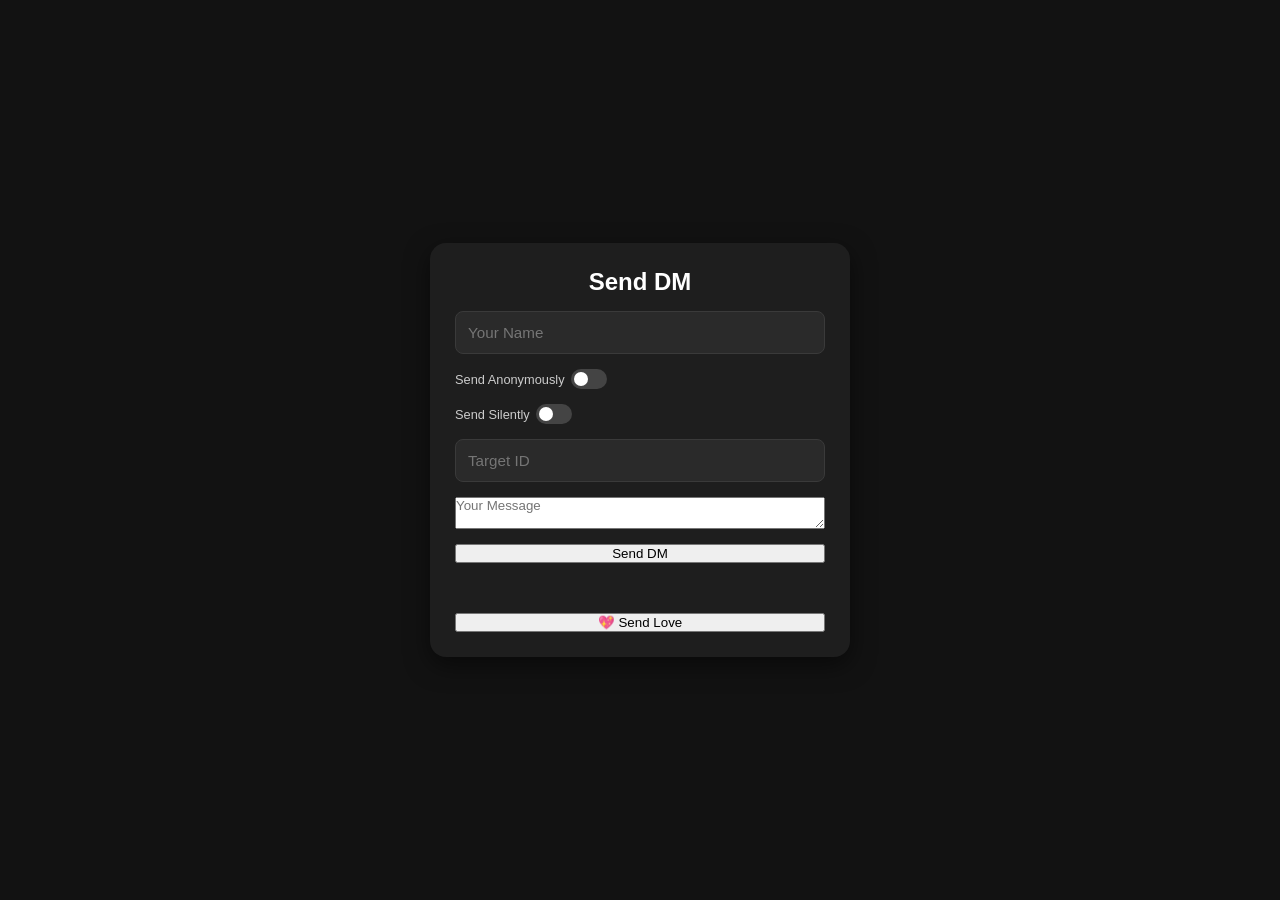
==== index.html @ bca9ed53 "Add files via upload" ====
<!DOCTYPE html>
<html lang="en">
<head>
    <meta charset="UTF-8">
    <meta name="viewport" content="width=device-width, initial-scale=1.0">

    <title>Send DM</title>

    <link rel="stylesheet" href="style.css">
</head>

<body>

    <div class="card">

        <h2>Send DM</h2>

        <input
            id="name"
            type="text"
            placeholder="Your Name"
        >

        <div class="toggle-container">
            <span>Send Anonymously</span>

            <label class="switch">
                <input type="checkbox" id="anonToggle">
                <span class="slider"></span>
            </label>
        </div>
        <div class="toggle-container">
            <span>Send Silently</span>
            <label class="switch">
                <input type="checkbox" id="loveSilentToggle">
                <span class="slider"></span>
            </label>
        </div>        

        <input
            id="targetId"
            type="text"
            placeholder="Target ID"
        >

        <textarea
            id="message"
            placeholder="Your Message"
        ></textarea>

        <button onclick="sendDM()">
            Send DM
        </button>

        <div id="status"></div>

        <button onclick="window.location.href='send.html'">
            💖 Send Love
        </button> 

    </div>

    <script src="script.js"></script>

</body>
</html>
---- style.css ----
* {
    box-sizing: border-box;
    margin: 0;
    padding: 0;
    font-family: 'Segoe UI', Tahoma, Geneva, Verdana, sans-serif;
}

body {
    background-color: #121212;
    color: #ffffff;
    display: flex;
    justify-content: center;
    align-items: center;
    min-height: 100vh;
    padding: 20px;
}

.card {
    background: #1e1e1e;
    padding: 25px;
    border-radius: 16px;
    width: 100%;
    max-width: 420px;
    box-shadow: 0 8px 24px rgba(0, 0, 0, 0.5);
    display: flex;
    flex-direction: column;
    gap: 15px;
    text-align: center;
}

h2 {
    font-size: 1.5rem;
}

.action-selector {
    display: flex;
    gap: 8px;
    justify-content: center;
}

.type-btn {
    background: #2a2a2a;
    border: 1px solid #3a3a3a;
    color: #fff;
    padding: 8px 14px;
    border-radius: 20px;
    cursor: pointer;
    font-size: 0.9rem;
    transition: all 0.2s ease;
}

.type-btn.active {
    background: #ff4757;
    border-color: #ff4757;
    font-weight: bold;
}

input[type="text"] {
    width: 100%;
    padding: 12px;
    background: #2a2a2a;
    border: 1px solid #3a3a3a;
    border-radius: 8px;
    color: #fff;
    outline: none;
    font-size: 0.95rem;
}

input[type="text"]:disabled {
    opacity: 0.5;
    cursor: not-allowed;
}

.toggles-row {
    display: flex;
    justify-content: space-between;
    align-items: center;
    gap: 10px;
    margin: 5px 0;
}

.toggle-container {
    display: flex;
    align-items: center;
    gap: 6px;
    font-size: 0.8rem;
    color: #ccc;
}

/* Switch Styles */
.switch {
    position: relative;
    display: inline-block;
    width: 36px;
    height: 20px;
}

.switch input {
    opacity: 0;
    width: 0;
    height: 0;
}

.slider {
    position: absolute;
    cursor: pointer;
    top: 0; left: 0; right: 0; bottom: 0;
    background-color: #444;
    transition: .3s;
    border-radius: 20px;
}

.slider:before {
    position: absolute;
    content: "";
    height: 14px;
    width: 14px;
    left: 3px;
    bottom: 3px;
    background-color: white;
    transition: .3s;
    border-radius: 50%;
}

input:checked + .slider {
    background-color: #ff4757;
}

input:checked + .slider:before {
    transform: translateX(16px);
}

.love-button {
    font-size: 3rem;
    background: none;
    border: none;
    cursor: pointer;
    margin: 10px 0;
    user-select: none;
    transition: transform 0.1s ease;
}

.love-button:active {
    transform: scale(1.2);
}

#actionCount {
    font-size: 1.1rem;
    font-weight: 600;
    color: #ff6b81;
}

.send-btn, .back-btn {
    padding: 12px;
    border: none;
    border-radius: 8px;
    font-weight: bold;
    cursor: pointer;
    font-size: 1rem;
}

.send-btn {
    background: #ff4757;
    color: white;
}

.back-btn {
    background: #333;
    color: #aaa;
}

#status {
    font-size: 0.9rem;
    min-height: 20px;
}
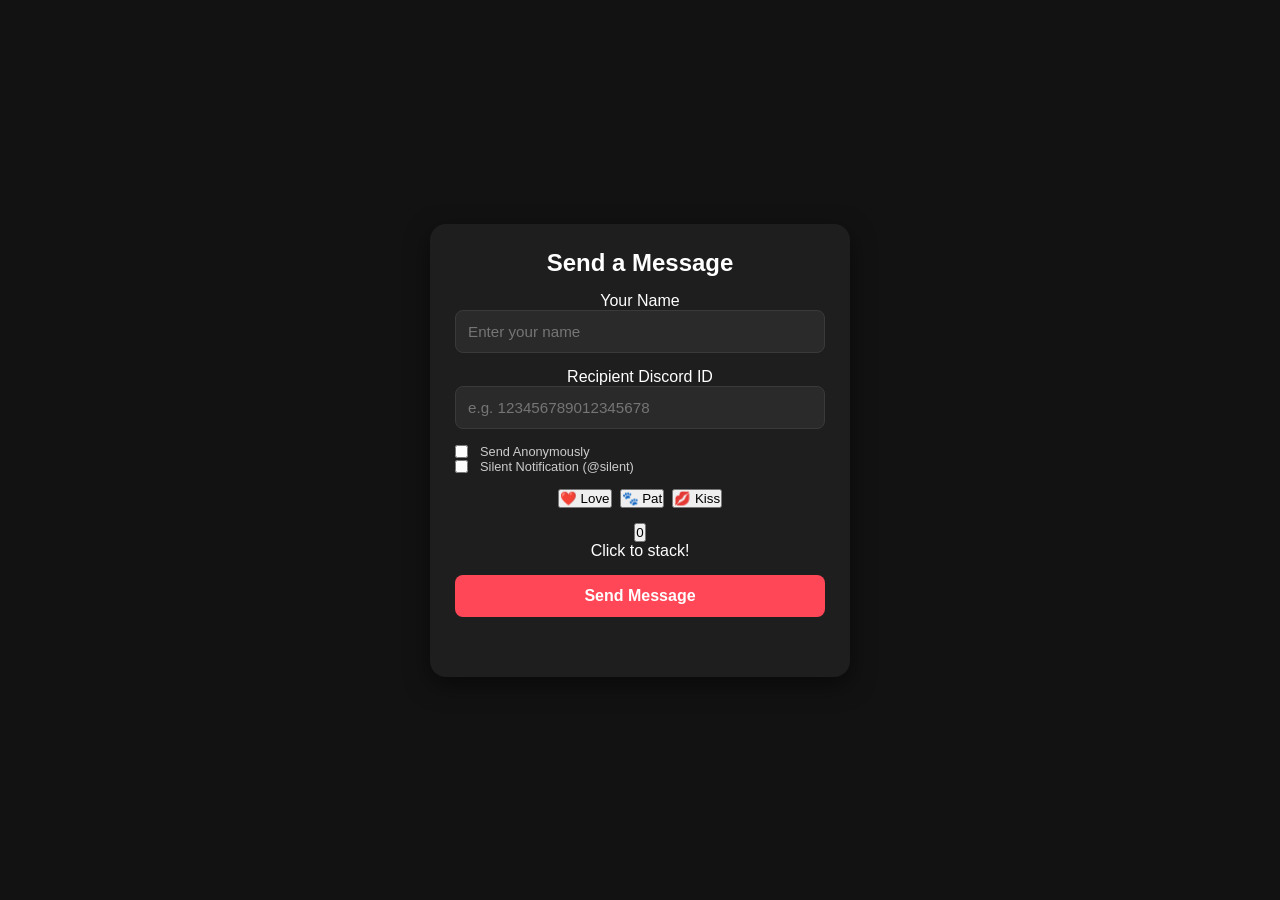
==== commit 95db9a2a: "Update index.html" ====
--- a/index.html
+++ b/index.html
@@ -3,64 +3,54 @@
 <head>
     <meta charset="UTF-8">
     <meta name="viewport" content="width=device-width, initial-scale=1.0">
-
-    <title>Send DM</title>
-
+    <title>Send Love & Actions</title>
     <link rel="stylesheet" href="style.css">
 </head>
+<body>
+    <div class="card">
+        <h2>Send a Message</h2>
+        
+        <div class="input-group">
+            <label for="senderName">Your Name</label>
+            <input type="text" id="senderName" placeholder="Enter your name">
+        </div>
 
-<body>
+        <div class="input-group">
+            <label for="targetId">Recipient Discord ID</label>
+            <input type="text" id="targetId" placeholder="e.g. 123456789012345678">
+        </div>
 
-    <div class="card">
+        <div class="toggles">
+            <label class="toggle-container">
+                <input type="checkbox" id="anonToggle">
+                <span class="checkmark"></span>
+                Send Anonymously
+            </label>
 
-        <h2>Send DM</h2>
-
-        <input
-            id="name"
-            type="text"
-            placeholder="Your Name"
-        >
-
-        <div class="toggle-container">
-            <span>Send Anonymously</span>
-
-            <label class="switch">
-                <input type="checkbox" id="anonToggle">
-                <span class="slider"></span>
+            <label class="toggle-container">
+                <input type="checkbox" id="silentToggle">
+                <span class="checkmark"></span>
+                Silent Notification (@silent)
             </label>
         </div>
-        <div class="toggle-container">
-            <span>Send Silently</span>
-            <label class="switch">
-                <input type="checkbox" id="loveSilentToggle">
-                <span class="slider"></span>
-            </label>
-        </div>        
 
-        <input
-            id="targetId"
-            type="text"
-            placeholder="Target ID"
-        >
+        <div class="action-selector">
+            <button type="button" class="action-btn active" onclick="setAction('love', 'loves', '❤️')">❤️ Love</button>
+            <button type="button" class="action-btn" onclick="setAction('pat', 'patted', '🐾')">🐾 Pat</button>
+            <button type="button" class="action-btn" onclick="setAction('kiss', 'kissed', '💋')">💋 Kiss</button>
+        </div>
 
-        <textarea
-            id="message"
-            placeholder="Your Message"
-        ></textarea>
+        <div class="clicker-section">
+            <button type="button" class="clicker-btn" onclick="incrementAction()">
+                <span id="actionCounter">0</span>
+            </button>
+            <p class="click-hint">Click to stack!</p>
+        </div>
 
-        <button onclick="sendDM()">
-            Send DM
-        </button>
-
-        <div id="status"></div>
-
-        <button onclick="window.location.href='send.html'">
-            💖 Send Love
-        </button> 
-
+        <button type="button" class="send-btn" onclick="sendAction()">Send Message</button>
+        <p id="status"></p>
     </div>
 
     <script src="script.js"></script>
-
 </body>
 </html>
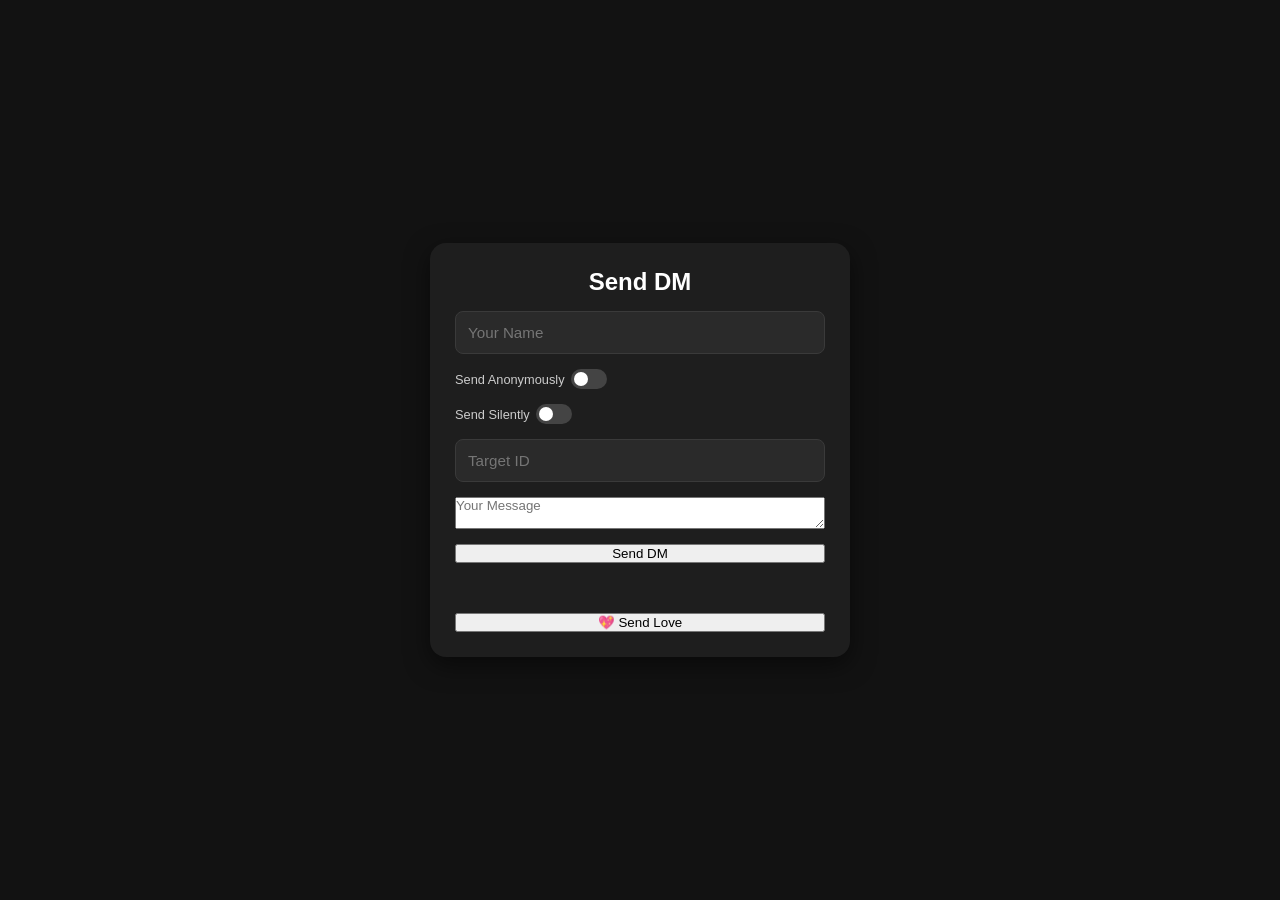
==== commit 52e87b54: "Update index.html" ====
--- a/index.html
+++ b/index.html
@@ -3,54 +3,64 @@
 <head>
     <meta charset="UTF-8">
     <meta name="viewport" content="width=device-width, initial-scale=1.0">
-    <title>Send Love & Actions</title>
+
+    <title>Send DM</title>
+
     <link rel="stylesheet" href="style.css">
 </head>
+
 <body>
+
     <div class="card">
-        <h2>Send a Message</h2>
-        
-        <div class="input-group">
-            <label for="senderName">Your Name</label>
-            <input type="text" id="senderName" placeholder="Enter your name">
-        </div>
 
-        <div class="input-group">
-            <label for="targetId">Recipient Discord ID</label>
-            <input type="text" id="targetId" placeholder="e.g. 123456789012345678">
-        </div>
+        <h2>Send DM</h2>
 
-        <div class="toggles">
-            <label class="toggle-container">
+        <input
+            id="name"
+            type="text"
+            placeholder="Your Name"
+        >
+
+        <div class="toggle-container">
+            <span>Send Anonymously</span>
+
+            <label class="switch">
                 <input type="checkbox" id="anonToggle">
-                <span class="checkmark"></span>
-                Send Anonymously
-            </label>
-
-            <label class="toggle-container">
-                <input type="checkbox" id="silentToggle">
-                <span class="checkmark"></span>
-                Silent Notification (@silent)
+                <span class="slider"></span>
             </label>
         </div>
+        <div class="toggle-container">
+            <span>Send Silently</span>
+            <label class="switch">
+                <input type="checkbox" id="loveSilentToggle">
+                <span class="slider"></span>
+            </label>
+        </div>        
 
-        <div class="action-selector">
-            <button type="button" class="action-btn active" onclick="setAction('love', 'loves', '❤️')">❤️ Love</button>
-            <button type="button" class="action-btn" onclick="setAction('pat', 'patted', '🐾')">🐾 Pat</button>
-            <button type="button" class="action-btn" onclick="setAction('kiss', 'kissed', '💋')">💋 Kiss</button>
-        </div>
+        <input
+            id="targetId"
+            type="text"
+            placeholder="Target ID"
+        >
 
-        <div class="clicker-section">
-            <button type="button" class="clicker-btn" onclick="incrementAction()">
-                <span id="actionCounter">0</span>
-            </button>
-            <p class="click-hint">Click to stack!</p>
-        </div>
+        <textarea
+            id="message"
+            placeholder="Your Message"
+        ></textarea>
 
-        <button type="button" class="send-btn" onclick="sendAction()">Send Message</button>
-        <p id="status"></p>
+        <button onclick="sendDM()">
+            Send DM
+        </button>
+
+        <div id="status"></div>
+
+        <button onclick="window.location.href='send.html'">
+            💖 Send Love
+        </button> 
+
     </div>
 
     <script src="script.js"></script>
+
 </body>
 </html>
